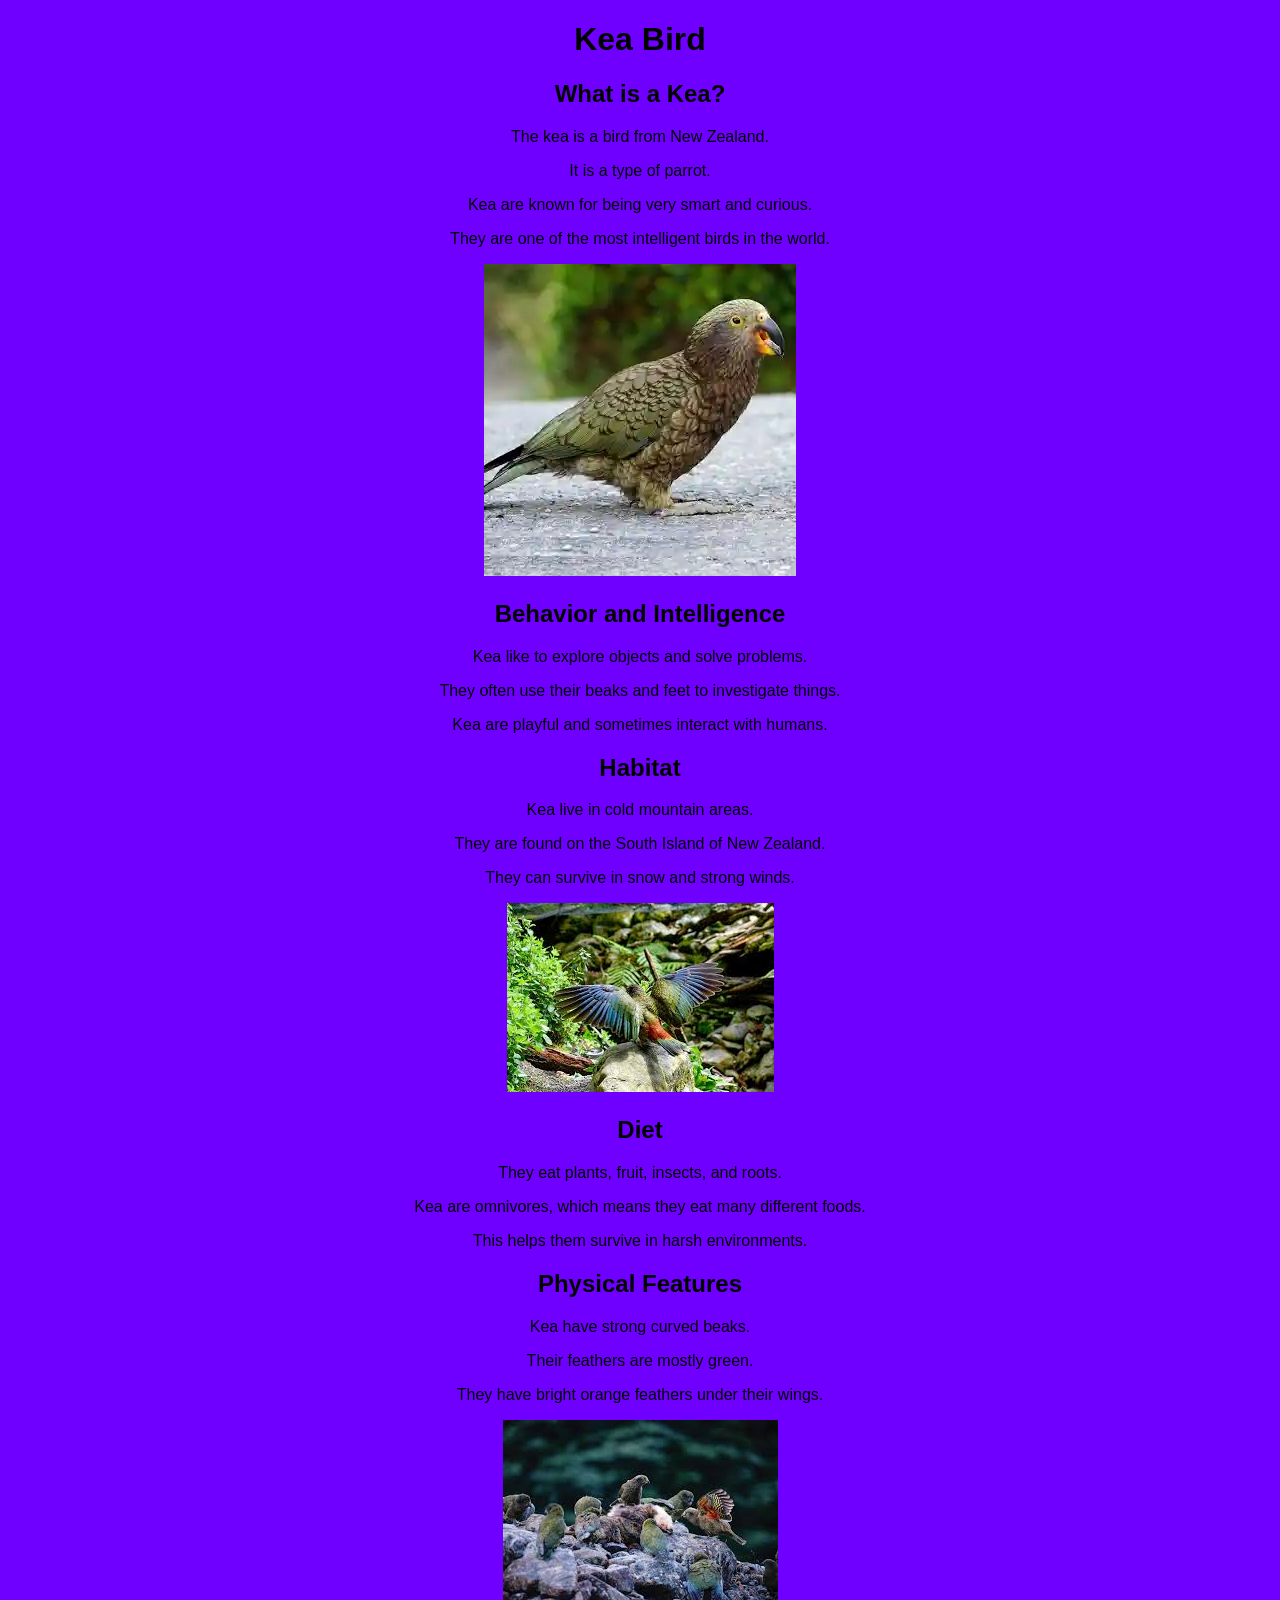
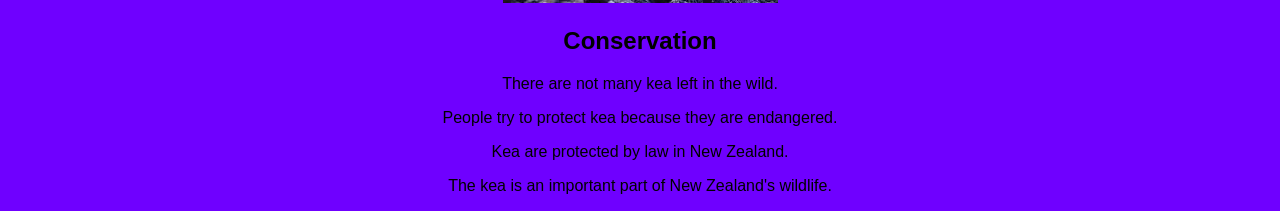
==== kea1.html @ a0438c0e "update kea" ====
<!DOCTYPE html>
<html lang="en">
<head>
    <meta charset="UTF-8">
    <meta name="viewport" content="width=device-width, initial-scale=1.0">
   
   <link rel="stylesheet" href="styles.css">

    <title>Kea</title>
</head>
<body>
    <h1>Kea Bird</h1>

<h2>What is a Kea?</h2>
<p>The kea is a bird from New Zealand.</p>
<p>It is a type of parrot.</p>
<p>Kea are known for being very smart and curious.</p>
<p>They are one of the most intelligent birds in the world.</p>
<img src="download.webp" alt="Kea Bird Image">
<h2>Behavior and Intelligence</h2>
<p>Kea like to explore objects and solve problems.</p>
<p>They often use their beaks and feet to investigate things.</p>
<p>Kea are playful and sometimes interact with humans.</p>

<h2>Habitat</h2>
<p>Kea live in cold mountain areas.</p>
<p>They are found on the South Island of New Zealand.</p>
<p>They can survive in snow and strong winds.</p>
<img src="images (1).jpg" alt="Kea Bird Image">
<h2>Diet</h2>
<p>They eat plants, fruit, insects, and roots.</p>
<p>Kea are omnivores, which means they eat many different foods.</p>
<p>This helps them survive in harsh environments.</p>

<h2>Physical Features</h2>
<p>Kea have strong curved beaks.</p>
<p>Their feathers are mostly green.</p>
<p>They have bright orange feathers under their wings.</p>
<img src="download.jpg" alt="Kea Bird Image">
<h2>Conservation</h2>
<p>There are not many kea left in the wild.</p>
<p>People try to protect kea because they are endangered.</p>
<p>Kea are protected by law in New Zealand.</p>
<p>The kea is an important part of New Zealand's wildlife.</p>
</body>
</html>
---- styles.css ----
body {
    background-color: rgb(111, 0, 255);
}
body{text-align: center;}
body{font-family:'Gill Sans', 'Gill Sans MT', Calibri, 'Trebuchet MS', sans-serif
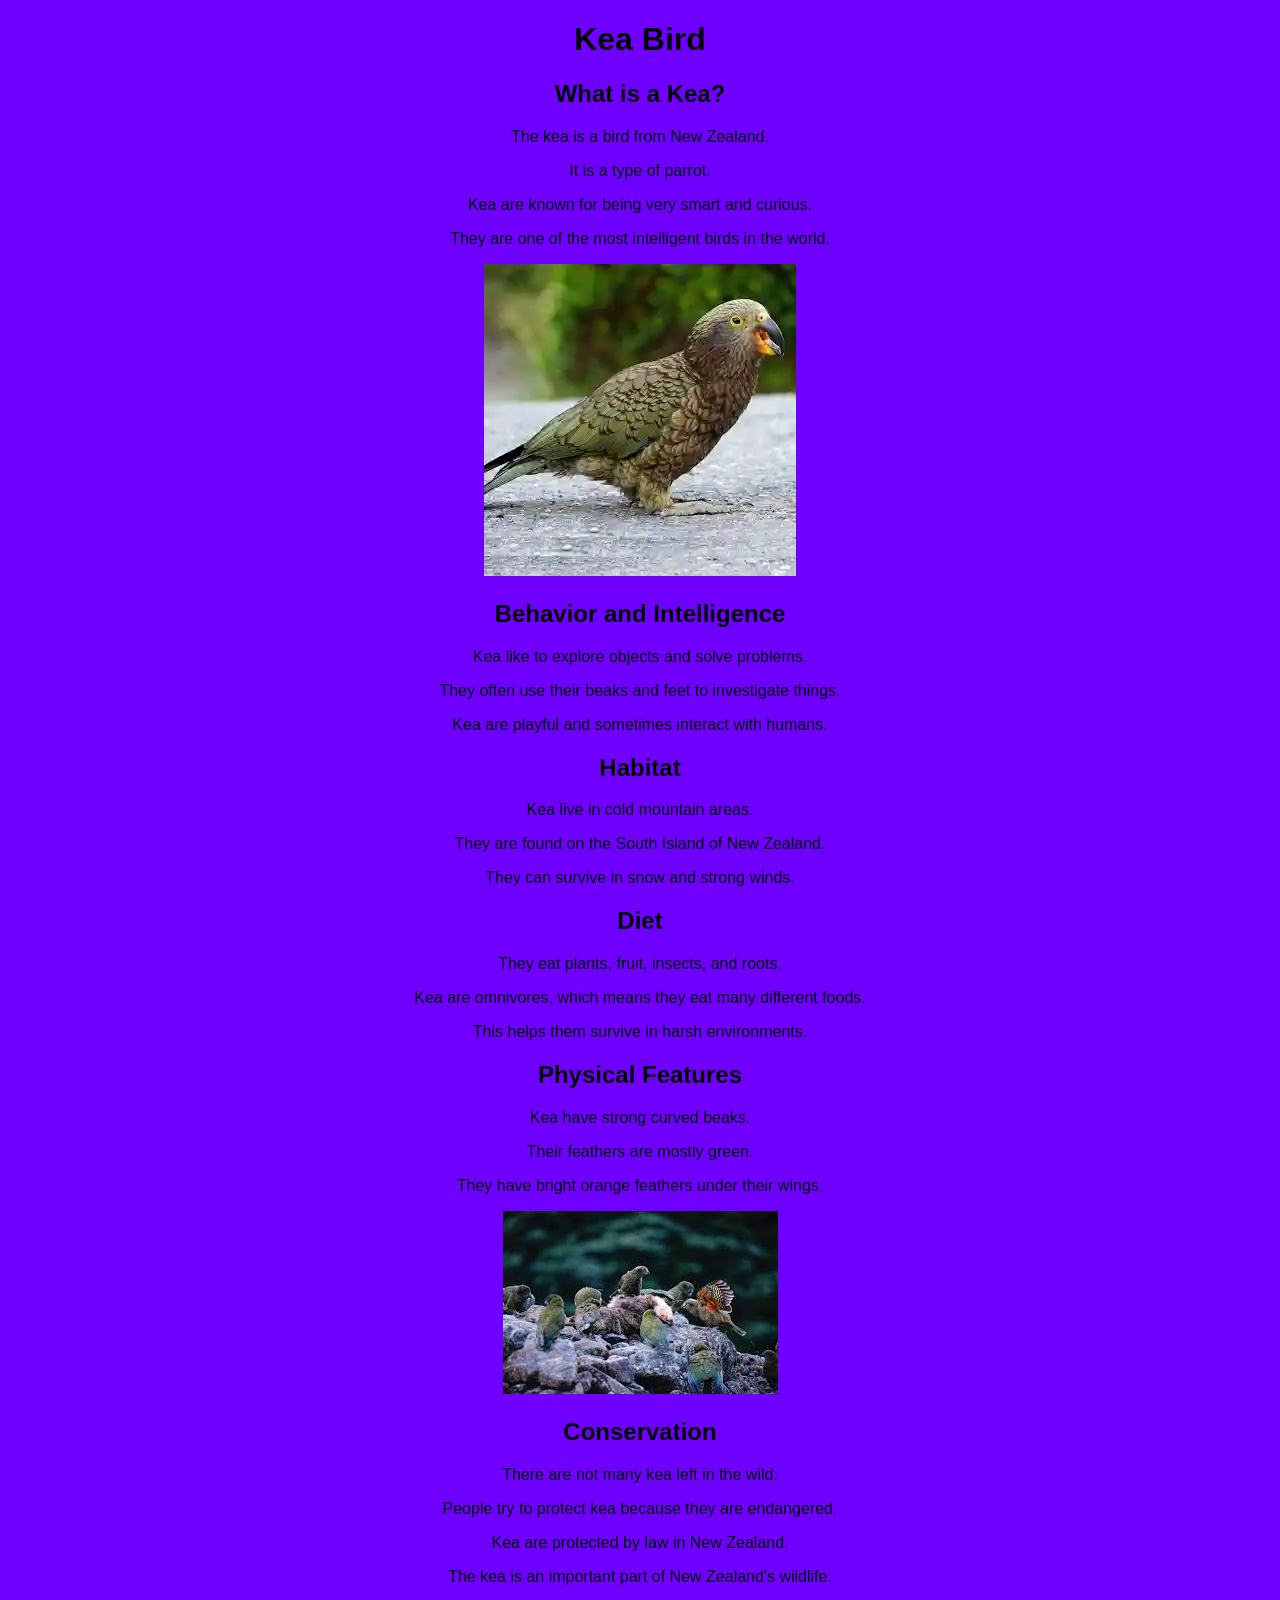
==== commit 5b51a6a2: "did some changes" ====
--- a/kea1.html
+++ b/kea1.html
@@ -26,7 +26,6 @@
 <p>Kea live in cold mountain areas.</p>
 <p>They are found on the South Island of New Zealand.</p>
 <p>They can survive in snow and strong winds.</p>
-<img src="images (1).jpg" alt="Kea Bird Image">
 <h2>Diet</h2>
 <p>They eat plants, fruit, insects, and roots.</p>
 <p>Kea are omnivores, which means they eat many different foods.</p>
